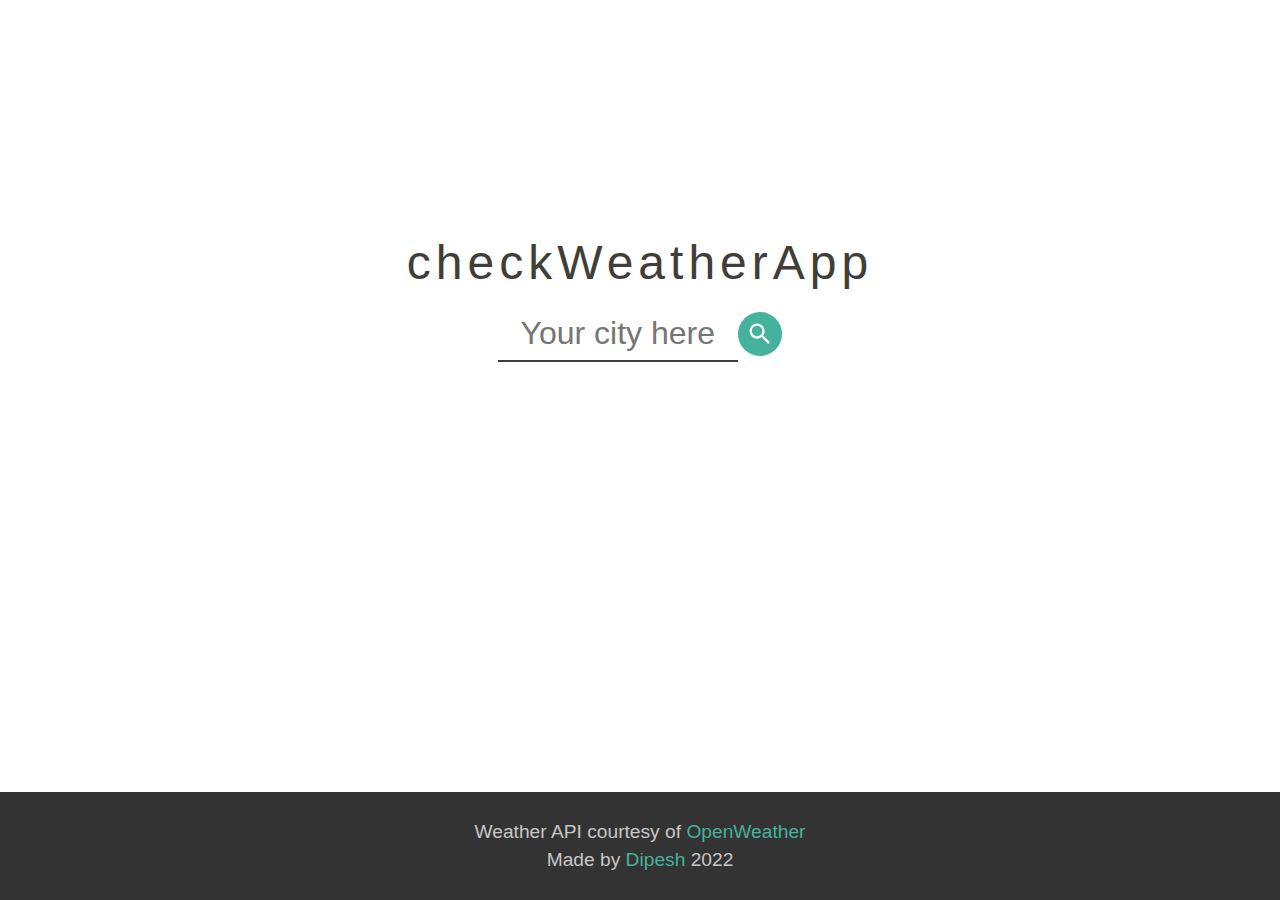
==== index.html @ d42baa41 "Set up skeleton design of project" ====
<!DOCTYPE html>
<html lang="en">

<head>
    <meta charset="UTF-8">
    <meta http-equiv="X-UA-Compatible" content="IE=edge">
    <meta name="viewport" content="width=device-width, initial-scale=1.0">
    <link href="styles.css" rel="stylesheet">
    <title>Weather App</title>
</head>

<body>
    <div class="content">
        <h1 class="logo">checkWeatherApp</h1>
        <div id="weather-form">
            <input type="text" placeholder="Your city here">
            <img id="search-icon" src="./img/magnify.svg" alt="magnifying glass">
        </div>

    </div>
    <div class="footer">
        <p>Weather API courtesy of <span class="green">OpenWeather</span></p>
        <p>Made by <span class="green">Dipesh</span> 2022</p>
    </div>

    <script src="main.js"></script>
</body>

</html>
---- styles.css ----
html,
body,
div,
span,
applet,
object,
iframe,
h1,
h2,
h3,
h4,
h5,
h6,
p,
blockquote,
pre,
a,
abbr,
acronym,
address,
big,
cite,
code,
del,
dfn,
em,
img,
ins,
kbd,
q,
s,
samp,
small,
strike,
strong,
sub,
sup,
tt,
var,
b,
u,
i,
center,
dl,
dt,
dd,
ol,
ul,
li,
fieldset,
form,
label,
legend,
table,
caption,
tbody,
tfoot,
thead,
tr,
th,
td,
article,
aside,
canvas,
details,
embed,
figure,
figcaption,
footer,
header,
hgroup,
menu,
nav,
output,
ruby,
section,
summary,
time,
mark,
audio,
video {
    margin: 0;
    padding: 0;
    border: 0;
    font-size: 100%;
    font: inherit;
    vertical-align: baseline;
    box-sizing: border-box;
}

html,
body {
    min-height: 100vh;
    min-width: 100vw;
}

body {
    font-family: "Work Sans", sans-serif;
    display: flex;
    flex-direction: column;
    justify-content: center;
    align-items: center;
}

.footer {
    position: absolute;
    bottom: 0;
    width: 100%;
    height: 12%;
    background-color: #333;
    display: flex;
    color: #c9c6c6;
    display: flex;
    flex-direction: column;
    justify-content: center;
    align-items: center;
    gap: 5%;
    font-size: 1.2rem;
}


span.green {
    color: #45b29d;
}

.content {
    display: flex;
    flex-direction: column;
    align-items: center;
    margin-bottom: 25%;
}

#weather-form {
    display: flex;
    justify-content: center;
    align-items: center;
}

.logo {
    margin: 3%;
    font-size: 3rem;
    color: #403e39;
    font-weight: lighter;
    letter-spacing: 5px;
}

input {
    outline: none;
    border: none;
    border-bottom: solid #403e39 2px;
    padding: 0.5rem;
    width: 14rem;
    font-size: 2rem;
    text-align: center;
}

input:focus {
    outline: none;
    border-bottom: solid #45b29d 2px;
}

#search-icon {
    height: 8%;
    width: 8%;
    background-color: #45b29d;
    border-radius: 25px;
    padding: 0.5rem;
}
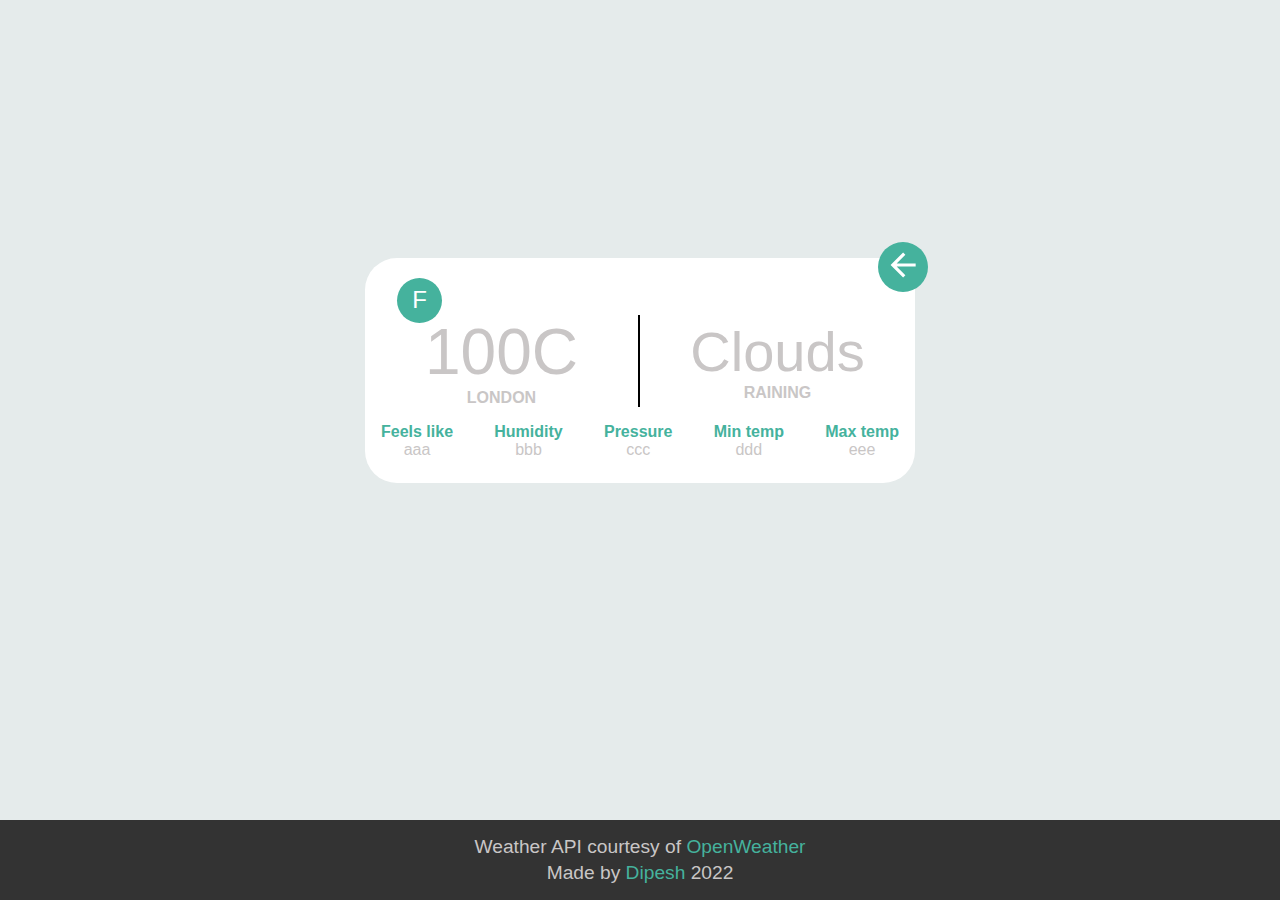
==== commit fec8c331: "Design template for results content" ====
--- a/index.html
+++ b/index.html
@@ -10,20 +10,65 @@
 </head>
 
 <body>
-    <div class="content">
-        <h1 class="logo">checkWeatherApp</h1>
+    <!--<div class="content">
+    <h1 class="logo">checkWeatherApp</h1>
         <div id="weather-form">
             <input type="text" placeholder="Your city here">
             <img id="search-icon" src="./img/magnify.svg" alt="magnifying glass">
         </div>
 
+    </div>-->
+
+    <div class="content">
+        <div class="result-card">
+            <div class="btn-container">
+                <button id="convert-units-btn">F
+                </button>
+                <button id="return-btn">
+                    <img src="./img/arrow-left.svg" alt="return arrow">
+                </button>
+            </div>
+            <div class="result-summary">
+                <div class="summary-item one">
+                    <div id="result-temp">100C</div>
+                    <div id="result-place">LONDON</div>
+                </div>
+                <div class="summary-item">
+                    <div id="result-weather">Clouds</div>
+                    <div id="result-weather-desc">RAINING</div>
+                </div>
+                <div id="result-details">
+                    <div class="details-item">
+                        <h2>Feels like</h2>
+                        <p id="result-feeling">aaa</p>
+                    </div>
+                    <div class="details-item">
+                        <h2>Humidity</h2>
+                        <p id="result-humidty">bbb</p>
+                    </div>
+                    <div class="details-item">
+                        <h2>Pressure</h2>
+                        <p class="result-pressure">ccc</p>
+                    </div>
+                    <div class="details-item">
+                        <h2>Min temp</h2>
+                        <p id="result-min-temp">ddd</p>
+                    </div>
+                    <div class="details-item">
+                        <h2>Max temp</h2>
+                        <p id="result-max-temp">eee</p>
+                    </div>
+                </div>
+            </div>
+        </div>
     </div>
+
     <div class="footer">
         <p>Weather API courtesy of <span class="green">OpenWeather</span></p>
         <p>Made by <span class="green">Dipesh</span> 2022</p>
     </div>
 
-    <script src="main.js"></script>
+
 </body>
 
 </html>--- a/styles.css
+++ b/styles.css
@@ -100,13 +100,14 @@
     flex-direction: column;
     justify-content: center;
     align-items: center;
+    background-color: #e5ebeb;
 }
 
 .footer {
     position: absolute;
     bottom: 0;
     width: 100%;
-    height: 12%;
+    height: 5rem;
     background-color: #333;
     display: flex;
     color: #c9c6c6;
@@ -127,7 +128,7 @@
     display: flex;
     flex-direction: column;
     align-items: center;
-    margin-bottom: 25%;
+    margin-bottom: 10rem;
 }
 
 #weather-form {
@@ -165,4 +166,100 @@
     background-color: #45b29d;
     border-radius: 25px;
     padding: 0.5rem;
+}
+
+.result-card {
+    background-color: white;
+    width: 550px;
+    height: 225px;
+    display: flex;
+    flex-direction: column;
+    border-radius: 2rem;
+}
+
+#return-btn {
+    height: 50px;
+    width: 50px;
+    background-color: #45b29d;
+    border: none;
+    border-radius: 25px;
+    position: relative;
+    left: 29rem;
+    top: -1rem;
+}
+
+#convert-units-btn {
+    height: 45px;
+    width: 45px;
+    background-color: #45b29d;
+    border: none;
+    border-radius: 25px;
+    position: relative;
+    color: white;
+    font-size: 1.5rem;
+    left: 2rem;
+    top: 0.5rem;
+}
+
+#result-place,
+#result-weather-desc {
+    font-weight: 550;
+}
+
+
+.result-summary {
+    display: flex;
+    flex-wrap: wrap;
+}
+
+.summary-item {
+    display: flex;
+    flex-direction: column;
+    justify-content: center;
+    align-items: center;
+    width: 50%;
+    margin: 0px;
+    margin-bottom: 0.5rem;
+}
+
+.summary-item>div {
+    color: #c9c6c6;
+}
+
+.summary-item.one {
+    border-right: 2px solid black;
+}
+
+#result-temp {
+    font-size: 4rem;
+}
+
+#result-weather {
+    font-size: 3.5rem;
+}
+
+#result-details {
+    display: flex;
+    justify-content: space-between;
+    flex-grow: 1;
+    margin: 0.5rem 1rem;
+}
+
+.details-item {
+    display: flex;
+    flex-direction: column;
+    align-items: center;
+}
+
+.details-item>h2 {
+    color: #45b29d;
+    font-weight: 550;
+}
+
+.details-item>p {
+    color: #c9c6c6;
+}
+
+button {
+    cursor: pointer;
 }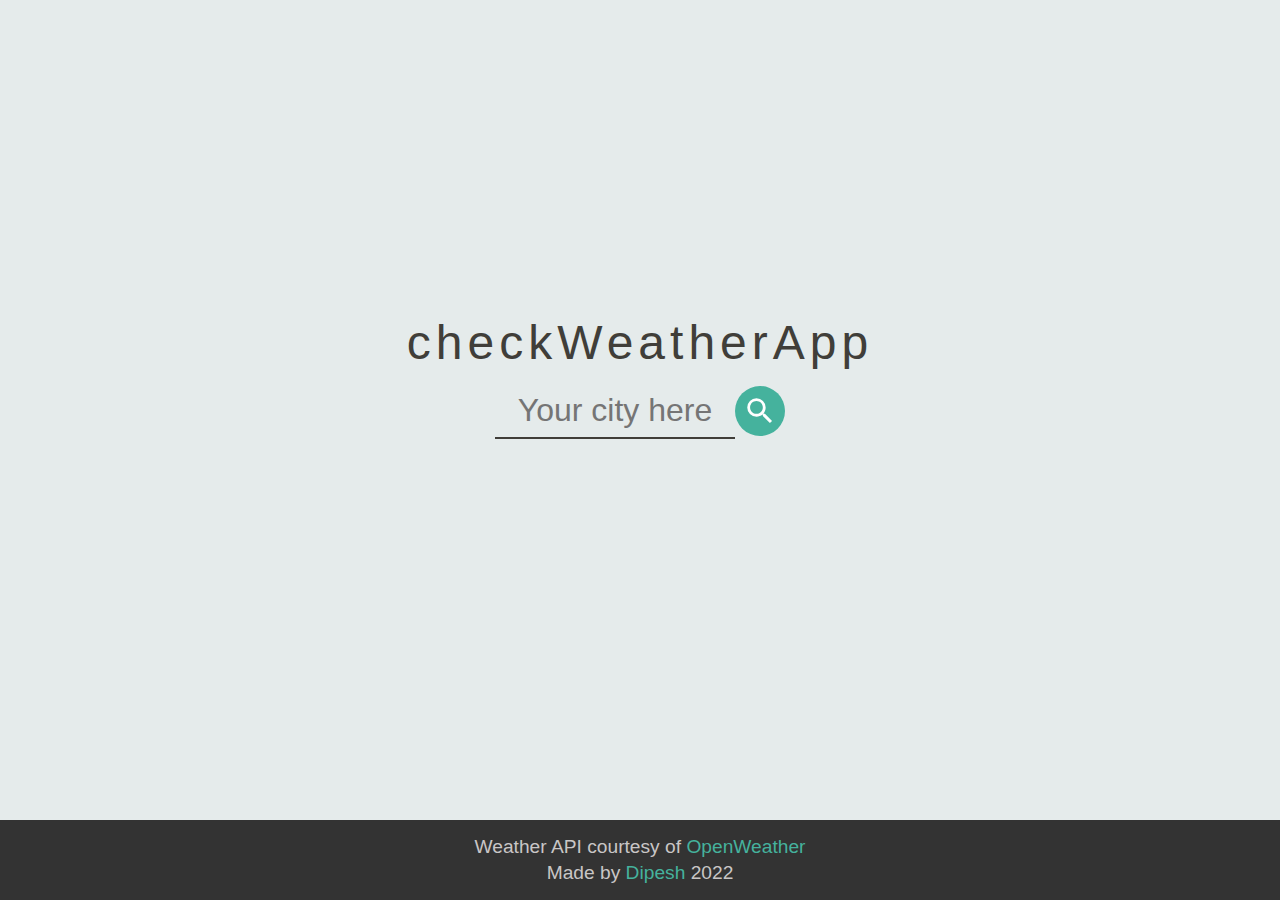
==== commit b19cf105: "Add async and createWeatherCard functions" ====
--- a/index.html
+++ b/index.html
@@ -10,57 +10,13 @@
 </head>
 
 <body>
-    <!--<div class="content">
-    <h1 class="logo">checkWeatherApp</h1>
-        <div id="weather-form">
+    <div class="content">
+        <h1 class="logo">checkWeatherApp</h1>
+        <form id="weather-form">
             <input type="text" placeholder="Your city here">
-            <img id="search-icon" src="./img/magnify.svg" alt="magnifying glass">
-        </div>
+            <a href="./results.html"><img id="search-icon" src="./img/magnify.svg" alt="magnifying glass"></a>
+        </form>
 
-    </div>-->
-
-    <div class="content">
-        <div class="result-card">
-            <div class="btn-container">
-                <button id="convert-units-btn">F
-                </button>
-                <button id="return-btn">
-                    <img src="./img/arrow-left.svg" alt="return arrow">
-                </button>
-            </div>
-            <div class="result-summary">
-                <div class="summary-item one">
-                    <div id="result-temp">100C</div>
-                    <div id="result-place">LONDON</div>
-                </div>
-                <div class="summary-item">
-                    <div id="result-weather">Clouds</div>
-                    <div id="result-weather-desc">RAINING</div>
-                </div>
-                <div id="result-details">
-                    <div class="details-item">
-                        <h2>Feels like</h2>
-                        <p id="result-feeling">aaa</p>
-                    </div>
-                    <div class="details-item">
-                        <h2>Humidity</h2>
-                        <p id="result-humidty">bbb</p>
-                    </div>
-                    <div class="details-item">
-                        <h2>Pressure</h2>
-                        <p class="result-pressure">ccc</p>
-                    </div>
-                    <div class="details-item">
-                        <h2>Min temp</h2>
-                        <p id="result-min-temp">ddd</p>
-                    </div>
-                    <div class="details-item">
-                        <h2>Max temp</h2>
-                        <p id="result-max-temp">eee</p>
-                    </div>
-                </div>
-            </div>
-        </div>
     </div>
 
     <div class="footer">
@@ -68,7 +24,7 @@
         <p>Made by <span class="green">Dipesh</span> 2022</p>
     </div>
 
-
+    <script src="main.js"></script>
 </body>
 
 </html>--- a/styles.css
+++ b/styles.css
@@ -149,6 +149,7 @@
     outline: none;
     border: none;
     border-bottom: solid #403e39 2px;
+    background-color: #e5ebeb;
     padding: 0.5rem;
     width: 14rem;
     font-size: 2rem;
@@ -160,12 +161,21 @@
     border-bottom: solid #45b29d 2px;
 }
 
+a {
+    display: flex;
+    justify-content: center;
+    align-items: center;
+    width: 50px;
+    height: 50px
+}
+
 #search-icon {
-    height: 8%;
-    width: 8%;
+    height: 100%;
+    width: 100%;
     background-color: #45b29d;
     border-radius: 25px;
     padding: 0.5rem;
+    cursor: pointer;
 }
 
 .result-card {
@@ -189,16 +199,16 @@
 }
 
 #convert-units-btn {
-    height: 45px;
-    width: 45px;
+    height: 35px;
+    width: 35px;
     background-color: #45b29d;
     border: none;
     border-radius: 25px;
     position: relative;
     color: white;
     font-size: 1.5rem;
-    left: 2rem;
-    top: 0.5rem;
+    left: 1.5rem;
+    top: 0.25rem;
 }
 
 #result-place,
@@ -223,7 +233,7 @@
 }
 
 .summary-item>div {
-    color: #c9c6c6;
+    color: #403e39;
 }
 
 .summary-item.one {
@@ -257,7 +267,7 @@
 }
 
 .details-item>p {
-    color: #c9c6c6;
+    color: #403e39;
 }
 
 button {
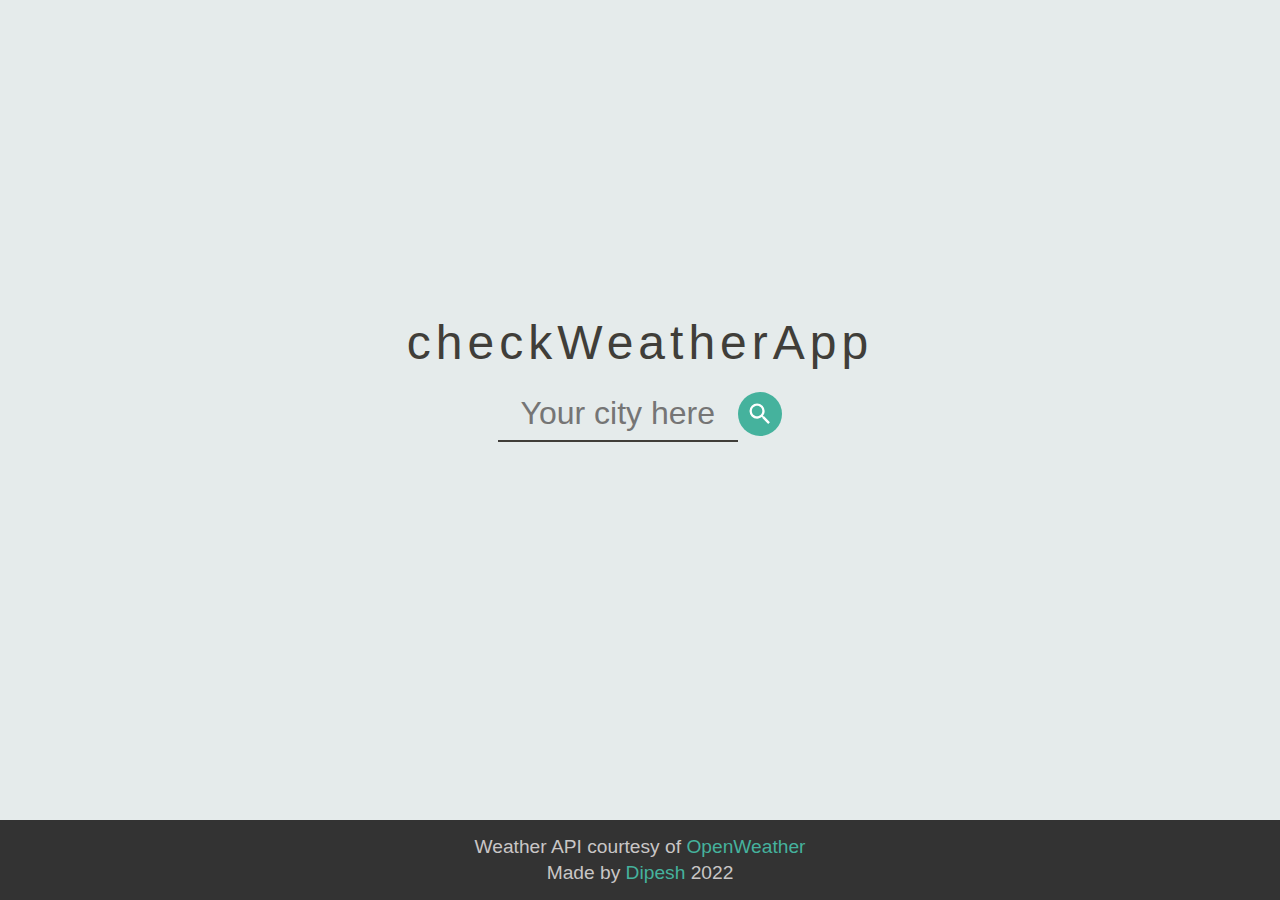
==== commit 0a4847c2: "Combine HTML pages and remove unnecessary async function" ====
--- a/index.html
+++ b/index.html
@@ -13,10 +13,54 @@
     <div class="content">
         <h1 class="logo">checkWeatherApp</h1>
         <form id="weather-form">
-            <input type="text" placeholder="Your city here">
-            <a href="./results.html"><img id="search-icon" src="./img/magnify.svg" alt="magnifying glass"></a>
+            <input type="text" id="location" placeholder="Your city here">
+            <img id="search-icon" src="./img/magnify.svg" alt="magnifying glass">
         </form>
 
+    </div>
+
+    <div class="result-screen">
+        <div class="result-card">
+            <div class="btn-container">
+                <button id="convert-units-btn">F
+                </button>
+                <button id="return-btn">
+                    <img src="./img/arrow-left.svg" alt="return arrow">
+                </button>
+            </div>
+            <div class="result-summary">
+                <div class="summary-item one">
+                    <div id="result-temp">100C</div>
+                    <div id="result-place">LONDON</div>
+                </div>
+                <div class="summary-item">
+                    <div id="result-weather">Clouds</div>
+                    <div id="result-weather-desc">RAINING</div>
+                </div>
+                <div id="result-details">
+                    <div class="details-item">
+                        <h2>Feels like</h2>
+                        <p id="result-feeling">aaa</p>
+                    </div>
+                    <div class="details-item">
+                        <h2>Humidity</h2>
+                        <p id="result-humidty">bbb</p>
+                    </div>
+                    <div class="details-item">
+                        <h2>Pressure</h2>
+                        <p id="result-pressure">ccc</p>
+                    </div>
+                    <div class="details-item">
+                        <h2>Min temp</h2>
+                        <p id="result-min-temp">ddd</p>
+                    </div>
+                    <div class="details-item">
+                        <h2>Max temp</h2>
+                        <p id="result-max-temp">eee</p>
+                    </div>
+                </div>
+            </div>
+        </div>
     </div>
 
     <div class="footer">
--- a/styles.css
+++ b/styles.css
@@ -170,8 +170,8 @@
 }
 
 #search-icon {
-    height: 100%;
-    width: 100%;
+    height: 8%;
+    width: 8%;
     background-color: #45b29d;
     border-radius: 25px;
     padding: 0.5rem;
@@ -272,4 +272,9 @@
 
 button {
     cursor: pointer;
+}
+
+.result-screen {
+    display: none;
+    transform: translateY(-100px);
 }